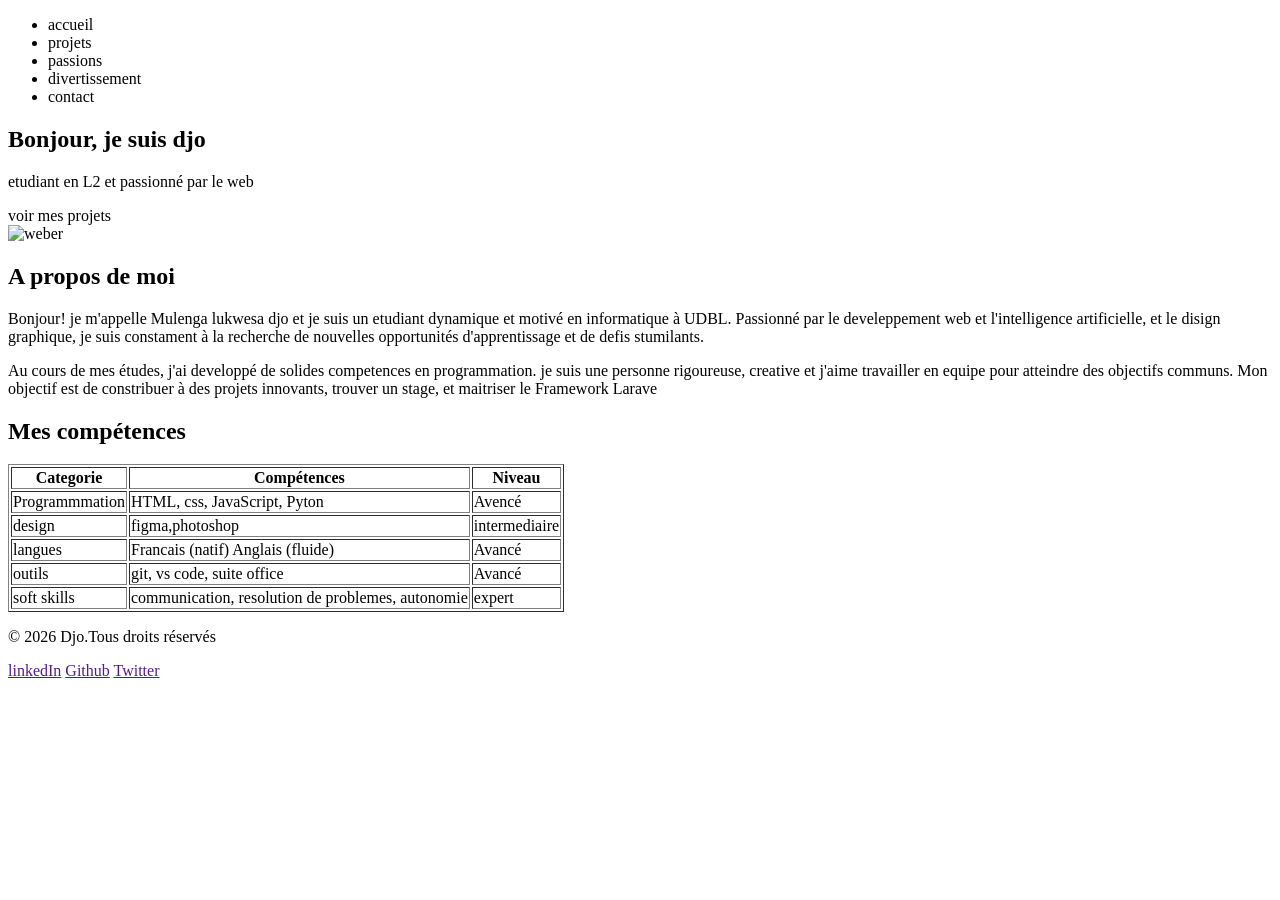
==== index.html @ 81fa0209 "ajout de skill au portfolio" ====
<!DOCTYPE html>
<html lang="en">
<head>
    <meta charset="UTF-8">
    <meta name="viewport" content="width=device-width, initial-scale=1.0">
    <title>mon portfolio</title>
</head>
<body>
    <header>
        <div>
            <a href="mon portfolio"></a>
        </div>
        <nav>
            <ul>
                <li><a href=""></a>accueil</li>
                <li><a href=""></a>projets</li>
                <li><a href=""></a>passions</li>
                <li><a href=""></a>divertissement</li>
                <li><a href=""></a>contact</li>
            </ul>
        </nav>
    </header>

    <main>
        <section>
            <div>
                <h1>Bonjour, je suis djo</h1>
                <p>etudiant en L2 et passionné par le web</p>
                <a href=""></a>voir mes projets</a>
            </div>
            <div>
                <img src="image/weber.jpg" alt="weber" width="300">
            </div>
        </section>
        <section>
            <div>
                <h2>A propos de moi</h2>
                <p>Bonjour! je m'appelle Mulenga lukwesa djo et je suis un etudiant dynamique et motivé en informatique à UDBL. Passionné par le develeppement web et l'intelligence artificielle, et le disign graphique, je suis constament à la recherche de nouvelles opportunités d'apprentissage et de defis stumilants.</p>
                <p>Au cours de mes études, j'ai developpé de solides competences en programmation. je suis une personne rigoureuse, creative et j'aime travailler en equipe pour atteindre des objectifs communs. Mon objectif est de constribuer à des projets innovants, trouver un stage, et maitriser le Framework Larave</p>
            </div>
        </section>
        <section>
            <h2>Mes compétences</h2>
        </section><table border="1">
            <tr>
                <th>Categorie</th>
                <th>Compétences</th>
                <th>Niveau</th>
            </tr>

            <tr>
            <td>Programmmation</td>
            <td>HTML, css, JavaScript, Pyton</td>
            <td>Avencé</td>
            </tr>

            <tr>
                <td>design</td>
                <td>figma,photoshop</td>
                <td>intermediaire</td>
            </tr>

            <tr>
                <td>langues</td>
                <td>Francais (natif) Anglais (fluide)</td>
                <td>Avancé</td>
            </tr>

            <tr>
                <td>outils</td>
                <td>git, vs code, suite office</td>
                <td>Avancé</td>

            </tr>

            <tr>
                <td>soft skills</td>
                <td>communication, resolution de problemes, autonomie</td>
                <td>expert</td>
            </tr>
        
        </table>
    </section>
</main>
</footer>

<P>© 2026 Djo.Tous droits réservés</P>
<p>
    <a href="">linkedIn</a>
    <a href="">Github</a>
    <a href="">Twitter</a>
</p>
    
</footer>
</body>
</html>
</main>
</footer></footer>
</body>
</html>
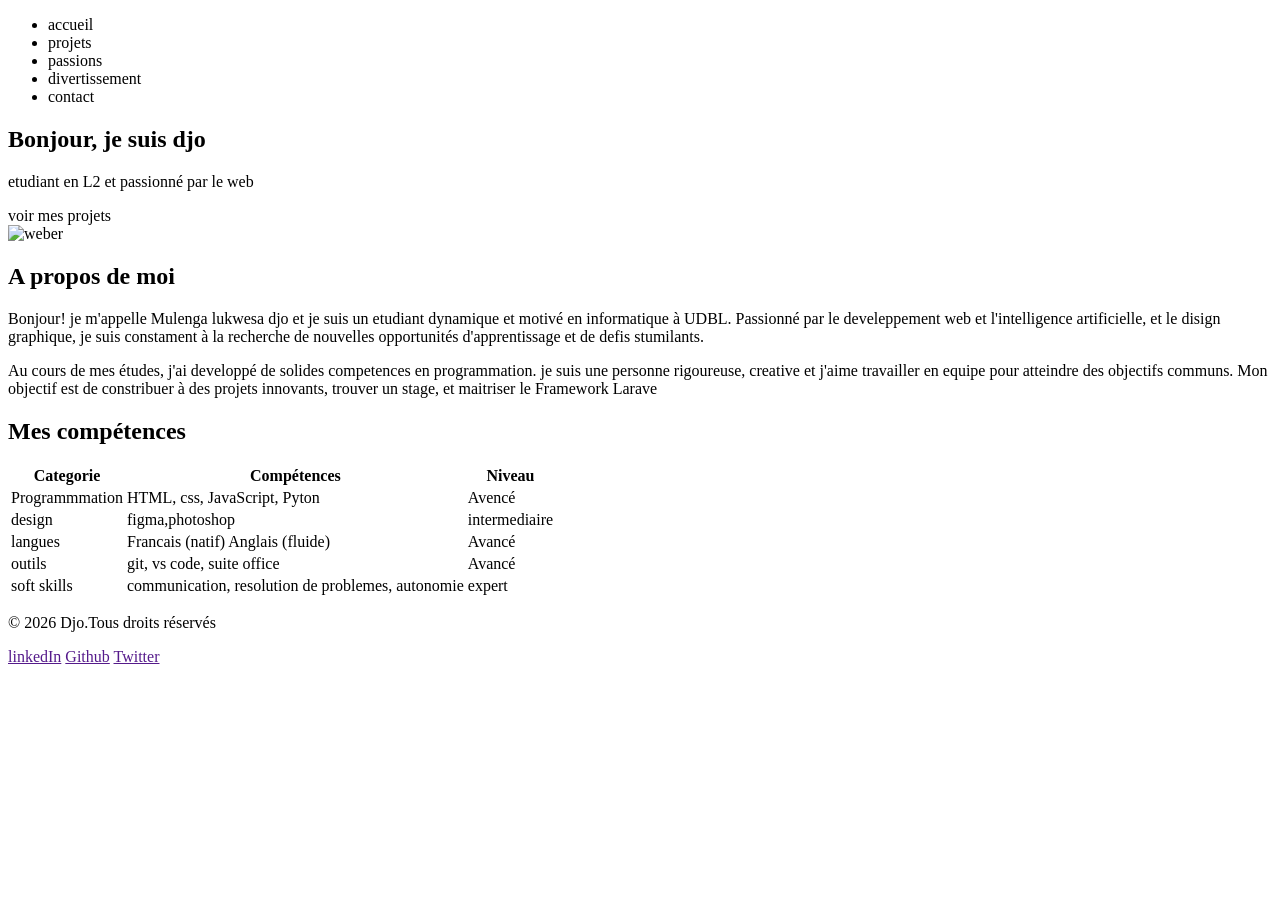
==== commit ecb08b64: "finir la maquette et initialiser le fichier de style css" ====
--- a/index.html
+++ b/index.html
@@ -4,6 +4,7 @@
     <meta charset="UTF-8">
     <meta name="viewport" content="width=device-width, initial-scale=1.0">
     <title>mon portfolio</title>
+    <link rel="stylesheet" href="css/style.css">
 </head>
 <body>
     <header>
@@ -41,7 +42,7 @@
         </section>
         <section>
             <h2>Mes compétences</h2>
-        </section><table border="1">
+        </section><table >
             <tr>
                 <th>Categorie</th>
                 <th>Compétences</th>
@@ -97,4 +98,4 @@
 </main>
 </footer></footer>
 </body>
-</html>+</html>  
--- a/css/style.css
+++ b/css/style.css
@@ -0,0 +1,11 @@
+: root {
+    --violet-doux:#6C63FF;
+    --violet-fonce:#534EDD;
+    --orange-vif:#FFA726;
+    --gris-tres-fonce:#666;
+    gris-tres-clair:#FBFBFB;
+    gris-clair:#EEE;
+}
+    h1{
+        color: var(--violet-foncer):
+    }
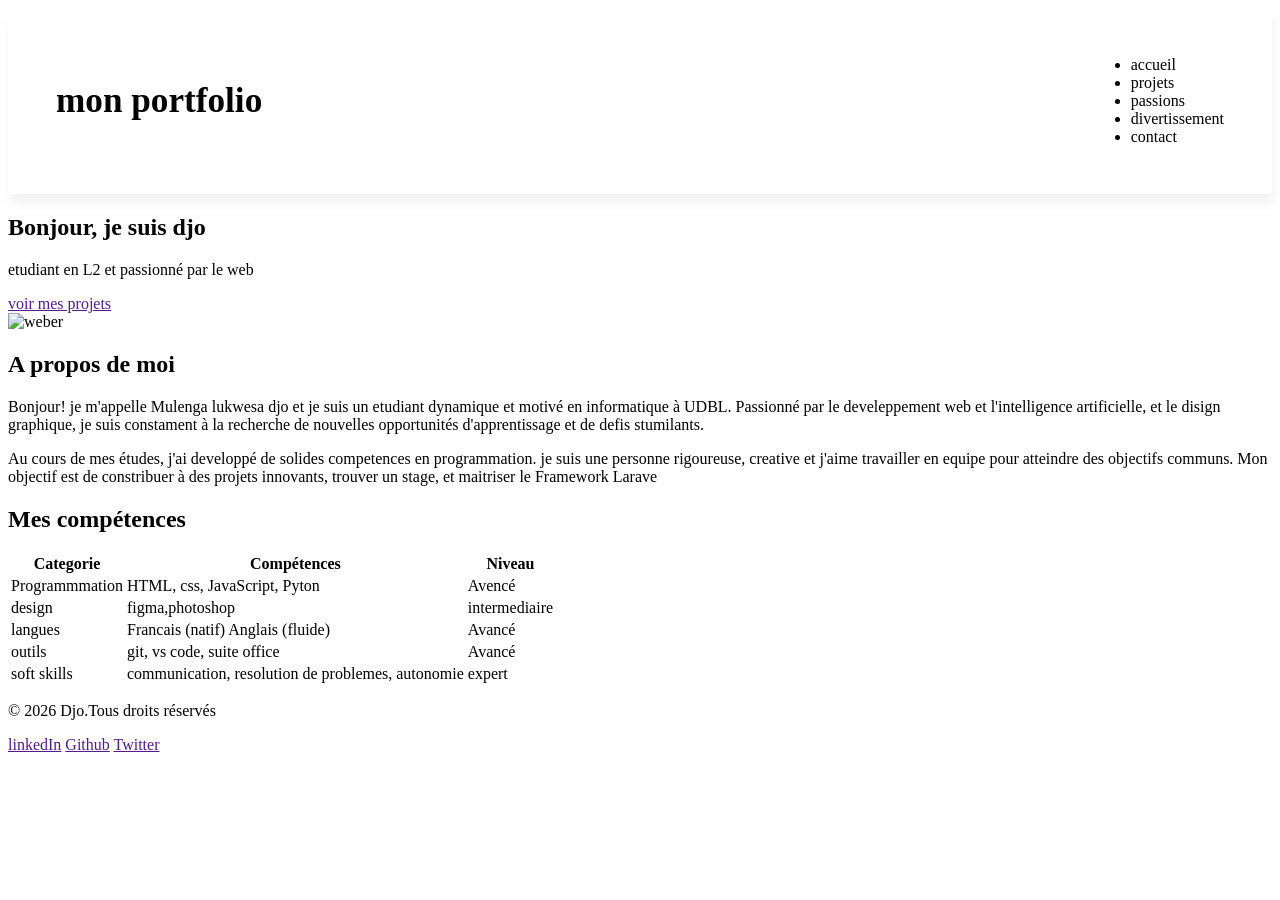
==== commit 8489d35f: "stylisation du header" ====
--- a/index.html
+++ b/index.html
@@ -9,7 +9,7 @@
 <body>
     <header>
         <div>
-            <a href="mon portfolio"></a>
+            <a href="">mon portfolio</a>
         </div>
         <nav>
             <ul>
@@ -27,7 +27,7 @@
             <div>
                 <h1>Bonjour, je suis djo</h1>
                 <p>etudiant en L2 et passionné par le web</p>
-                <a href=""></a>voir mes projets</a>
+                <a href="">voir mes projets</a>
             </div>
             <div>
                 <img src="image/weber.jpg" alt="weber" width="300">
--- a/css/style.css
+++ b/css/style.css
@@ -1,4 +1,5 @@
 : root {
+
     --violet-doux:#6C63FF;
     --violet-fonce:#534EDD;
     --orange-vif:#FFA726;
@@ -6,6 +7,34 @@
     gris-tres-clair:#FBFBFB;
     gris-clair:#EEE;
 }
-    h1{
-        color: var(--violet-foncer):
-    }+   {margin: 0;
+padding: 0;
+box-sizing: borde-box;
+}
+
+body{
+    background-color: var(--gris-tres-clair);
+font-family: <link rel="preconnect" href="https://fonts.googleapis.com">
+<link rel="preconnect" href="https://fonts.gstatic.com" crossorigin>
+<link href="https://fonts.googleapis.com/css2?family=Roboto:ital,wght@0,100..900;1,100..900&display=swap" rel="stylesheet">
+line-heing: 1.6;
+} 
+
+header{
+    background-color: white;
+    box-shadow: 2px 10px 10px rgba(0, 0, 0, 0.05);
+    position: sticky;
+    top: 0;
+    z-index: 100;
+    display: flex;
+    justify-content: space-between;
+    align-items: center;
+    padding: 2rem 3rem;
+}
+
+header div  a {
+    text-decoration: none;
+    font-size: 2.2rem;
+    font-weight: bold;
+    color: var(--violet-doux);
+}
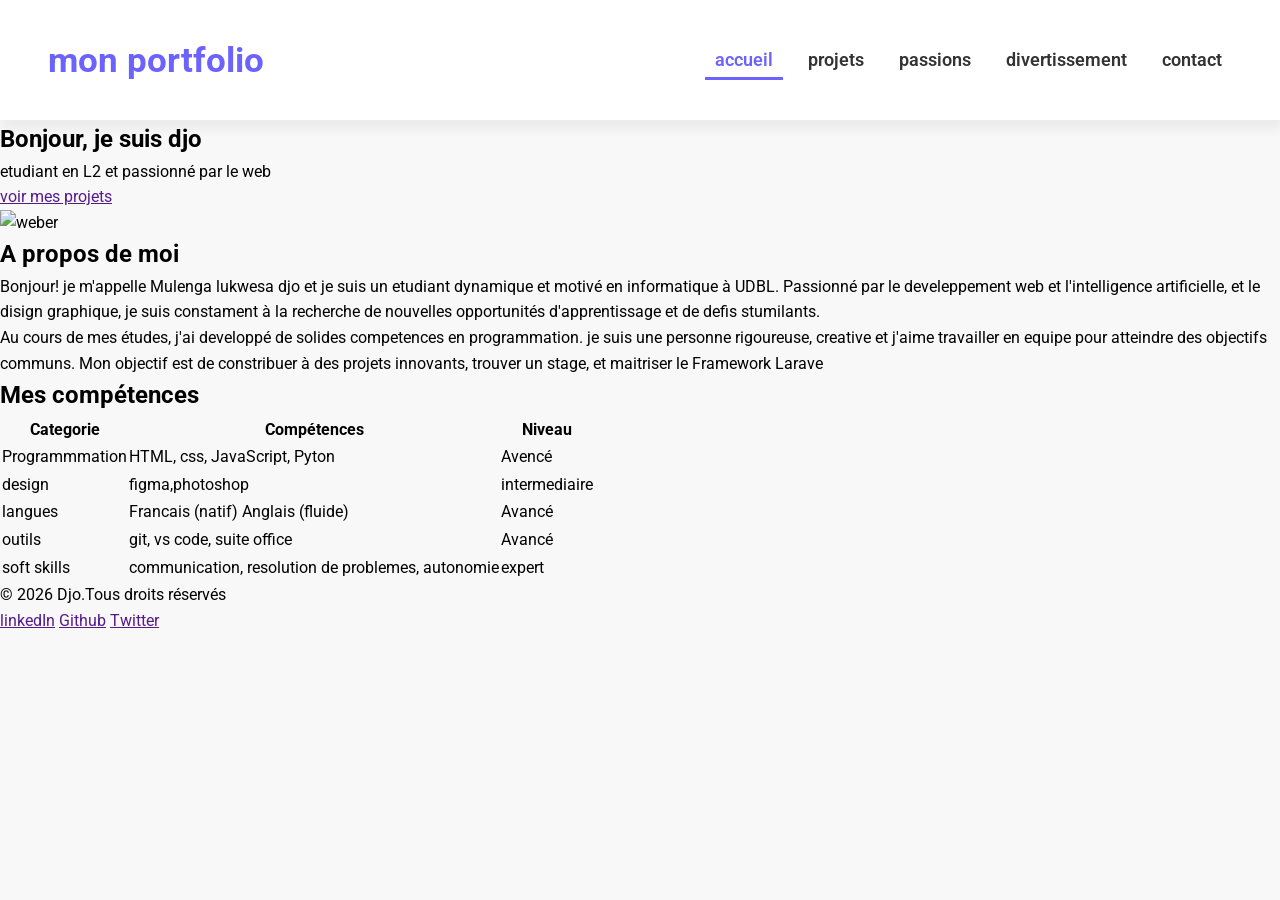
==== commit 516931bf: "stylisation du menu et creation des autres pages" ====
--- a/index.html
+++ b/index.html
@@ -5,6 +5,9 @@
     <meta name="viewport" content="width=device-width, initial-scale=1.0">
     <title>mon portfolio</title>
     <link rel="stylesheet" href="css/style.css">
+    <link rel="preconnect" href="https://fonts.googleapis.com">
+    <link rel="preconnect" href="https://fonts.gstatic.com" crossorigin>
+    <link href="https://fonts.googleapis.com/css2?family=Roboto:ital,wght@0,100..900;1,100..900&display=swap" rel="stylesheet">
 </head>
 <body>
     <header>
@@ -13,15 +16,14 @@
         </div>
         <nav>
             <ul>
-                <li><a href=""></a>accueil</li>
-                <li><a href=""></a>projets</li>
-                <li><a href=""></a>passions</li>
-                <li><a href=""></a>divertissement</li>
-                <li><a href=""></a>contact</li>
+                <li><a href="index.html" class="active">accueil</a></li>
+                <li><a href="projet.html">projets</a></li>
+                <li><a href="passions.html">passions</a></li>
+                <li><a href="divertissement.html">divertissement</a></li>
+                <li><a href="contact.ht">contact</a></li>
             </ul>
         </nav>
     </header>
-
     <main>
         <section>
             <div>
--- a/css/style.css
+++ b/css/style.css
@@ -1,24 +1,23 @@
-: root {
-
-    --violet-doux:#6C63FF;
-    --violet-fonce:#534EDD;
-    --orange-vif:#FFA726;
-    --gris-tres-fonce:#666;
-    gris-tres-clair:#FBFBFB;
-    gris-clair:#EEE;
+:root{
+    --violet-doux: #6C63FF;
+    --viiolet-fonce: #534EDD;
+    --orange-vif: #FFA726;
+    --gris-tres-fonce: #333;
+    --gris-fonce: #666;
+    --gris-tres-claire: #f8f8f8;
+    --gris-clair: #EEE;
 }
-   {margin: 0;
-padding: 0;
-box-sizing: borde-box;
+*{
+    margin: 0;
+    padding: 0;
+    box-sizing: border-box;
 }
 
 body{
-    background-color: var(--gris-tres-clair);
-font-family: <link rel="preconnect" href="https://fonts.googleapis.com">
-<link rel="preconnect" href="https://fonts.gstatic.com" crossorigin>
-<link href="https://fonts.googleapis.com/css2?family=Roboto:ital,wght@0,100..900;1,100..900&display=swap" rel="stylesheet">
-line-heing: 1.6;
-} 
+    background-color: var(--gris-tres-claire);
+    font-family: 'Roboto';
+    line-height: 1.6;
+}
 
 header{
     background-color: white;
@@ -32,9 +31,53 @@
     padding: 2rem 3rem;
 }
 
-header div  a {
+header div a {
     text-decoration: none;
     font-size: 2.2rem;
-    font-weight: bold;
+    font-weight: bolder;
     color: var(--violet-doux);
 }
+
+ul li {
+    list-style: none;
+    margin-left: 15px;
+}
+
+ul {
+    display: flex;
+}
+ul li a {
+    text-decoration: none;
+    color: var(--gris-tres-fonce);
+    font-weight: 600;
+    font-size: 1.1rem;
+    position: relative;
+    padding: 10px;
+}
+
+ul li a:hover{
+    color: var(--violet-doux);
+}
+
+ul li a::after{
+    content: '';
+    position: absolute;
+    left: 0;
+    bottom: 0;
+    height: 3px;
+    width: 0;
+    background-color: var(--violet-doux);
+    transition: width 0.3s ease;
+}
+
+ul li a:hover::after{
+    width: 100%;
+}
+
+a.active {
+    color: var(--violet-doux);
+}
+
+a.active::after{
+    width: 100%;
+}
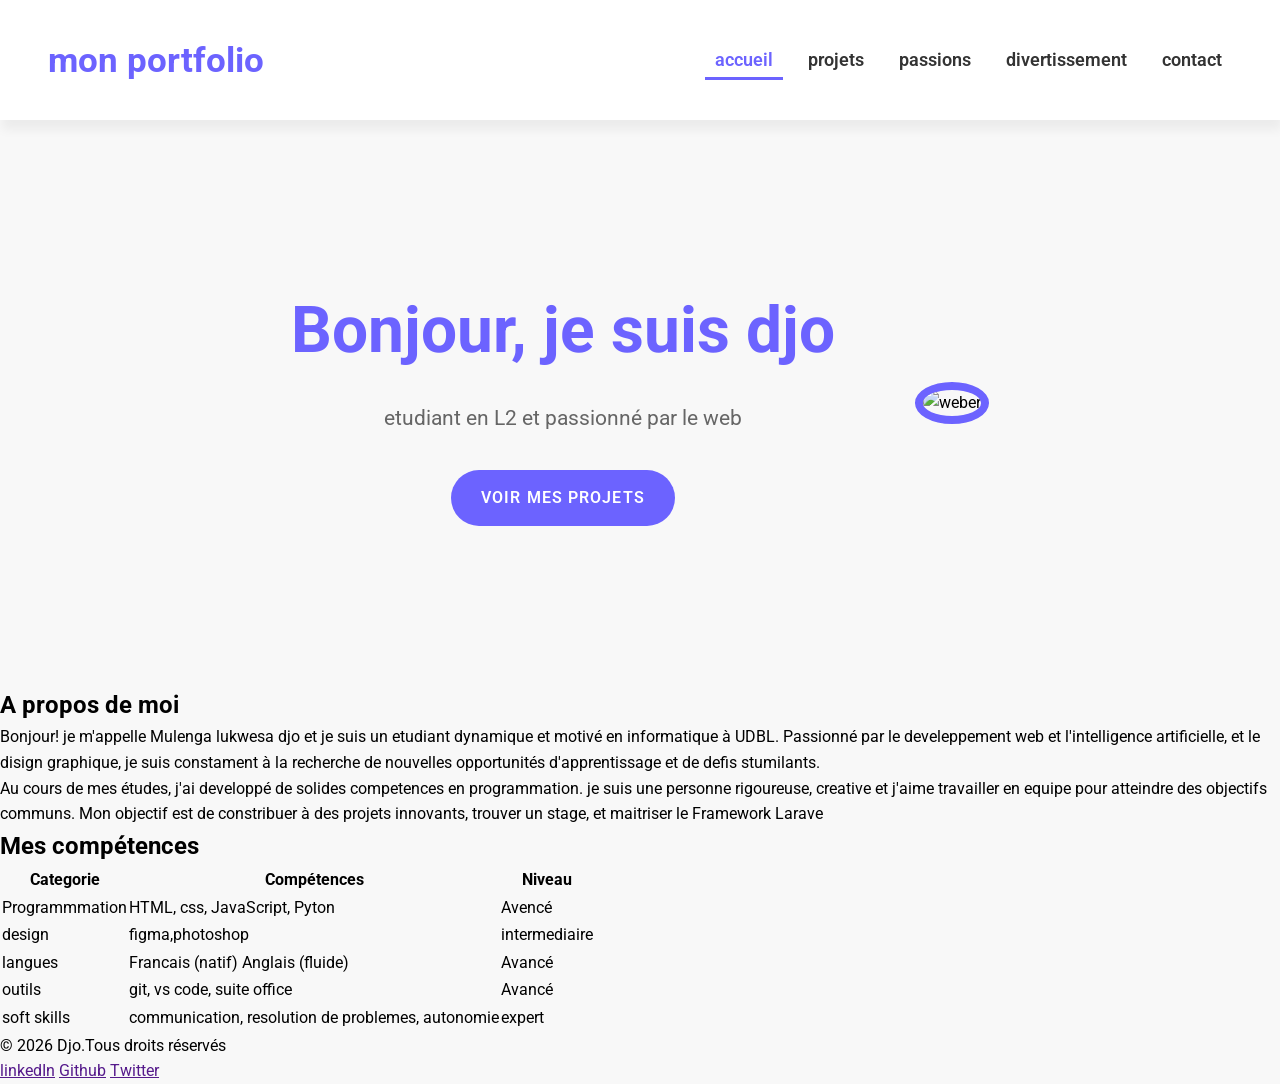
==== commit 1c8ff147: "stylisation de la section hero" ====
--- a/index.html
+++ b/index.html
@@ -25,11 +25,11 @@
         </nav>
     </header>
     <main>
-        <section>
+        <section class="hero">
             <div>
                 <h1>Bonjour, je suis djo</h1>
                 <p>etudiant en L2 et passionné par le web</p>
-                <a href="">voir mes projets</a>
+                <a href="projets.html">voir mes projets</a>
             </div>
             <div>
                 <img src="image/weber.jpg" alt="weber" width="300">
--- a/css/style.css
+++ b/css/style.css
@@ -80,4 +80,55 @@
 
 a.active::after{
     width: 100%;
-}+}
+
+.hero {
+    display: flex;
+    justify-content: center;
+    align-items: center;
+    gap: 5rem;
+    text-align: center;
+    margin: 10rem 2rem;
+}
+
+.hero img{
+    width: 300px;
+    height: 300px;
+    object-fit:cover;
+    border-radius: 50%;
+    border: 8px solid var(--violet-doux);
+}  
+
+.hero h1 {
+    color: var(--violet-doux);
+    font-size: 4rem;
+    font-weight: 700;
+    margin-bottom: 1.2rem;
+}
+
+.hero p {
+    color: var(--gris-fonce);
+    font-size: 1.3rem;
+    margin-bottom: 1.2rem;
+
+}
+
+.hero a {
+    text-decoration: none;
+    display: inline-block;
+    background-color: var(--violet-doux);
+    color: white;
+    padding: 15px 30px;
+    border-radius: 50px;
+    text-transform: uppercase;
+    letter-spacing: 1.1px;
+    font-weight: 600; 
+    margin-top: 1rem;
+    transition: background-color 0.3s ease, transform 0.2s ease;
+}
+
+.hero a:hover {
+    background-color: var(--violet-fonce);
+    transform: translatey(-3px);
+}
+
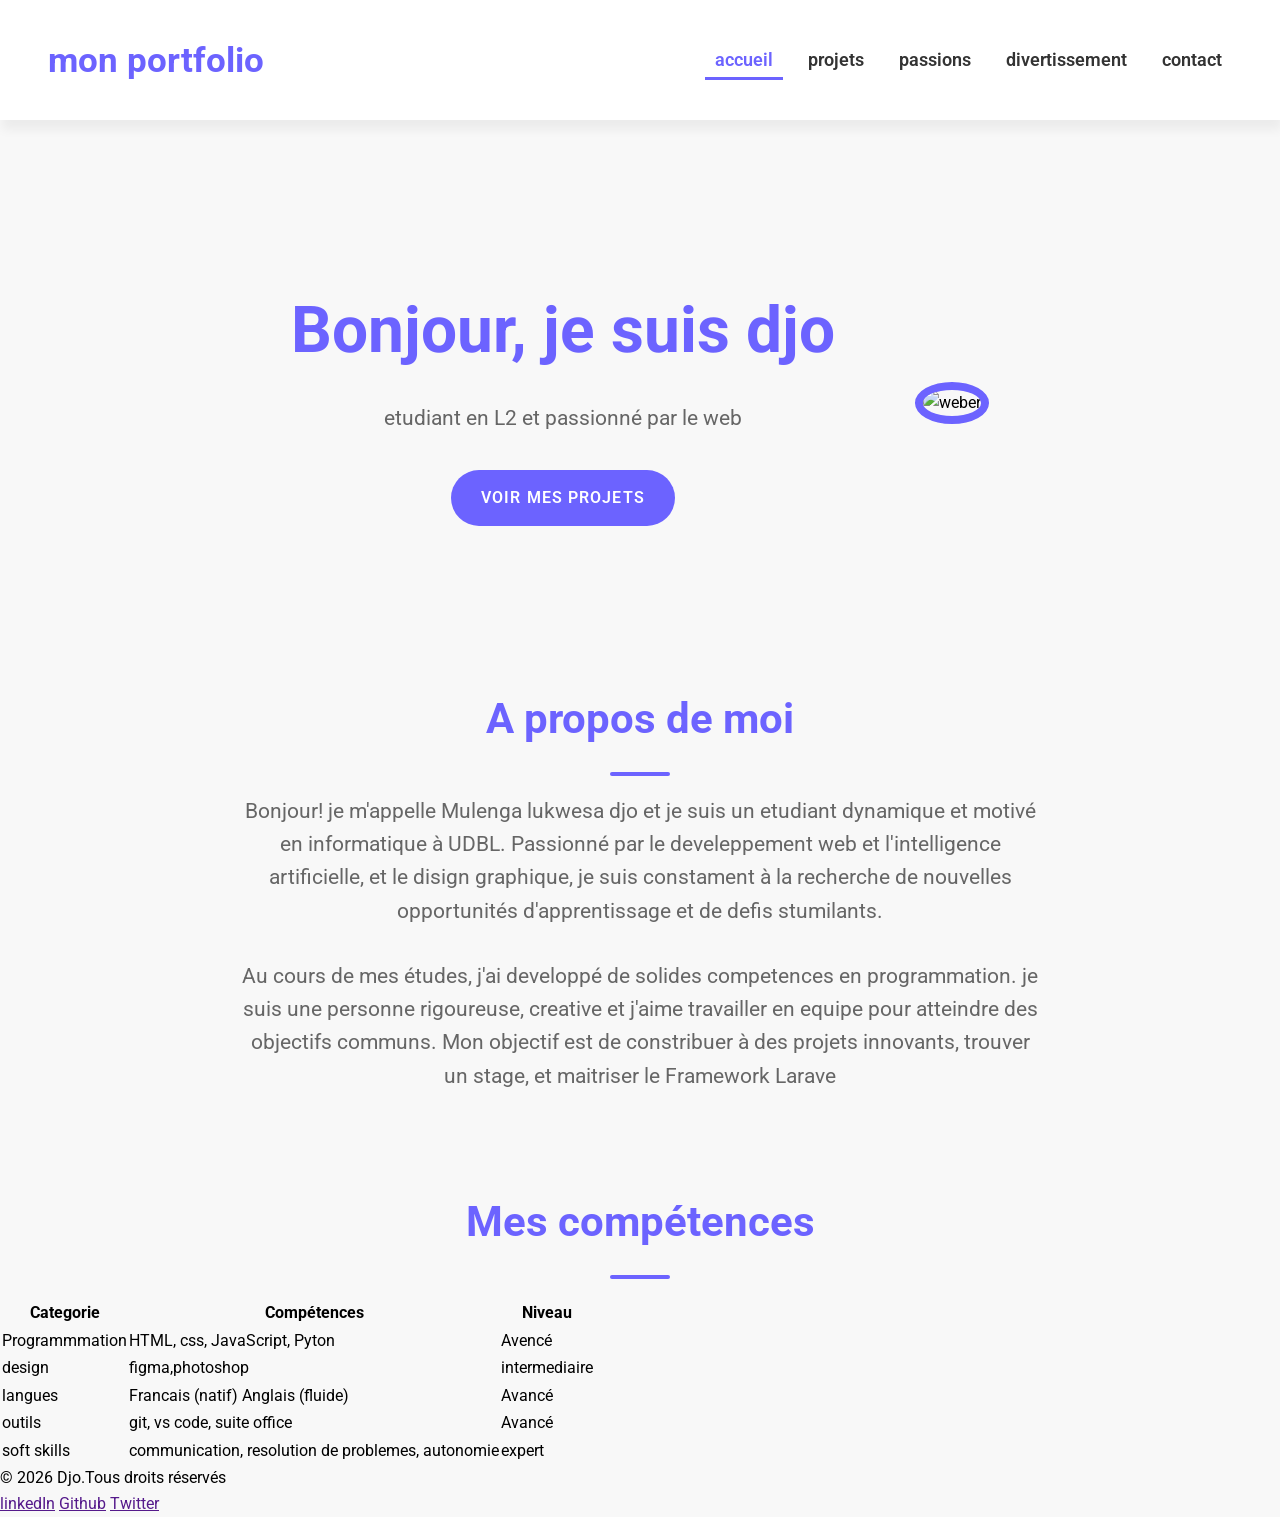
==== commit 18aa9ed0: "stylisation de la section a" ====
--- a/index.html
+++ b/index.html
@@ -35,14 +35,14 @@
                 <img src="image/weber.jpg" alt="weber" width="300">
             </div>
         </section>
-        <section>
+        <section class="apropos">
             <div>
                 <h2>A propos de moi</h2>
                 <p>Bonjour! je m'appelle Mulenga lukwesa djo et je suis un etudiant dynamique et motivé en informatique à UDBL. Passionné par le develeppement web et l'intelligence artificielle, et le disign graphique, je suis constament à la recherche de nouvelles opportunités d'apprentissage et de defis stumilants.</p>
                 <p>Au cours de mes études, j'ai developpé de solides competences en programmation. je suis une personne rigoureuse, creative et j'aime travailler en equipe pour atteindre des objectifs communs. Mon objectif est de constribuer à des projets innovants, trouver un stage, et maitriser le Framework Larave</p>
             </div>
         </section>
-        <section>
+        <section class="competences">
             <h2>Mes compétences</h2>
         </section><table >
             <tr>
--- a/css/style.css
+++ b/css/style.css
@@ -130,5 +130,37 @@
 .hero a:hover {
     background-color: var(--violet-fonce);
     transform: translatey(-3px);
+} 
+
+.apropos {
+   width: 800px; 
+   margin: 6rem auto;
+   text-align: center;
 }
 
+section h2 {
+    color: var(--violet-doux);
+    font-size: 2.6rem;
+    font-weight: 700;
+    position: relative;
+    text-align: center;
+}
+
+section h2::after {
+    content: '';
+    display: block;
+    width: 60px;
+    height: 4px;
+    background-color: var(--violet-doux);
+    margin: 1.2rem auto;
+    border-radius: 2px;
+}
+
+.apropos p {
+    margin-bottom: 2rem;
+    color: var(--gris-fonce);
+    font-size: 1.3rem;
+
+
+} 
+
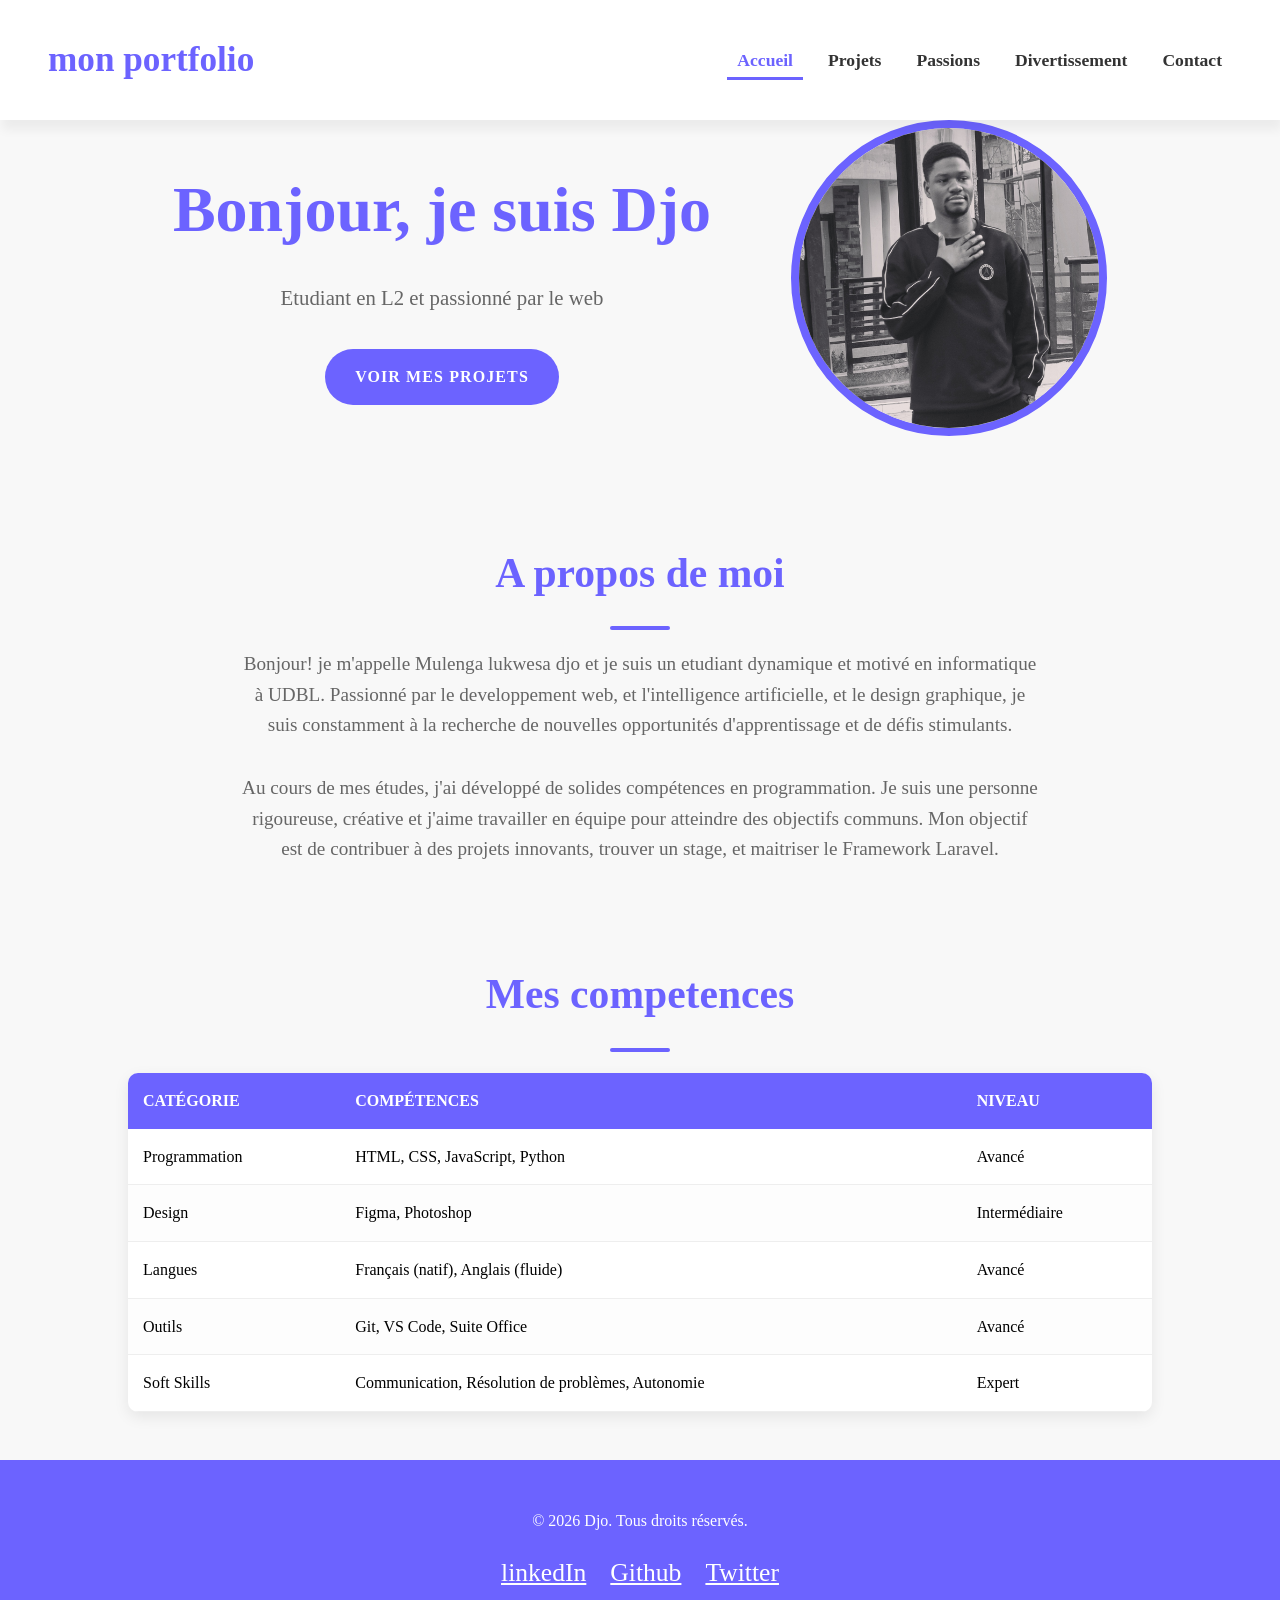
==== commit 57b8ed6a: "stylisation de la section mes compétences et du footer" ====
--- a/index.html
+++ b/index.html
@@ -5,9 +5,6 @@
     <meta name="viewport" content="width=device-width, initial-scale=1.0">
     <title>mon portfolio</title>
     <link rel="stylesheet" href="css/style.css">
-    <link rel="preconnect" href="https://fonts.googleapis.com">
-    <link rel="preconnect" href="https://fonts.gstatic.com" crossorigin>
-    <link href="https://fonts.googleapis.com/css2?family=Roboto:ital,wght@0,100..900;1,100..900&display=swap" rel="stylesheet">
 </head>
 <body>
     <header>
@@ -16,88 +13,86 @@
         </div>
         <nav>
             <ul>
-                <li><a href="index.html" class="active">accueil</a></li>
-                <li><a href="projet.html">projets</a></li>
-                <li><a href="passions.html">passions</a></li>
-                <li><a href="divertissement.html">divertissement</a></li>
-                <li><a href="contact.ht">contact</a></li>
+                <li><a href="index.html" class="active">Accueil</a></li>
+                <li><a href="projets.html">Projets</a></li>
+                <li><a href="passions.html">Passions</a></li>
+                <li><a href="divertissement.html">Divertissement</a></li>
+                <li><a href="contact.html">Contact</a></li>
             </ul>
         </nav>
     </header>
+
     <main>
         <section class="hero">
             <div>
-                <h1>Bonjour, je suis djo</h1>
-                <p>etudiant en L2 et passionné par le web</p>
+                <h1>Bonjour, je suis Djo</h1>
+                <p>Etudiant en L2 et passionné par le web</p>
                 <a href="projets.html">voir mes projets</a>
             </div>
             <div>
-                <img src="image/weber.jpg" alt="weber" width="300">
+                <img src="image/weber 2.jpg"weber 2" width="300">
             </div>
         </section>
         <section class="apropos">
             <div>
                 <h2>A propos de moi</h2>
-                <p>Bonjour! je m'appelle Mulenga lukwesa djo et je suis un etudiant dynamique et motivé en informatique à UDBL. Passionné par le develeppement web et l'intelligence artificielle, et le disign graphique, je suis constament à la recherche de nouvelles opportunités d'apprentissage et de defis stumilants.</p>
-                <p>Au cours de mes études, j'ai developpé de solides competences en programmation. je suis une personne rigoureuse, creative et j'aime travailler en equipe pour atteindre des objectifs communs. Mon objectif est de constribuer à des projets innovants, trouver un stage, et maitriser le Framework Larave</p>
+                <p>Bonjour! je m'appelle Mulenga lukwesa djo et je suis un etudiant dynamique et motivé en informatique à UDBL. Passionné par le developpement web, et l'intelligence artificielle, et le design graphique, je suis constamment à la recherche de nouvelles opportunités d'apprentissage et de défis stimulants.</p>
+                <p>Au cours de mes études, j'ai développé de solides compétences en programmation. Je suis une personne rigoureuse, créative et j'aime travailler en équipe pour atteindre des objectifs communs. Mon objectif est de contribuer à des projets innovants, trouver un stage, et maitriser le Framework Laravel.</p>
+
             </div>
         </section>
         <section class="competences">
-            <h2>Mes compétences</h2>
-        </section><table >
+            <h2>Mes competences</h2>
+        <table>
+        <thead>
             <tr>
-                <th>Categorie</th>
+                <th>Catégorie</th>
                 <th>Compétences</th>
                 <th>Niveau</th>
             </tr>
+        </thead>
+        <tbody>
+            <tr>
+        <td>Programmation</td>
+        <td>HTML, CSS, JavaScript, Python</td>
+        <td>Avancé</td>
+        </tr>
 
-            <tr>
-            <td>Programmmation</td>
-            <td>HTML, css, JavaScript, Pyton</td>
-            <td>Avencé</td>
-            </tr>
+        <tr>
+        <td>Design</td>
+        <td>Figma, Photoshop</td>
+        <td>Intermédiaire</td>
+        </tr>
 
-            <tr>
-                <td>design</td>
-                <td>figma,photoshop</td>
-                <td>intermediaire</td>
-            </tr>
+        <tr>
+        <td>Langues</td>
+        <td>Français (natif), Anglais (fluide)</td>
+        <td>Avancé</td>
+        </tr>
 
-            <tr>
-                <td>langues</td>
-                <td>Francais (natif) Anglais (fluide)</td>
-                <td>Avancé</td>
-            </tr>
+        <tr>
+        <td>Outils</td>
+        <td>Git, VS Code, Suite Office</td>
+        <td>Avancé</td>
+        </tr>
 
-            <tr>
-                <td>outils</td>
-                <td>git, vs code, suite office</td>
-                <td>Avancé</td>
-
-            </tr>
-
-            <tr>
-                <td>soft skills</td>
-                <td>communication, resolution de problemes, autonomie</td>
-                <td>expert</td>
-            </tr>
-        
+        <tr>
+        <td>Soft Skills</td>
+        <td>Communication, Résolution de problèmes, Autonomie</td>
+        <td>Expert</td>
+        </tr>
+        </tbody>
         </table>
     </section>
 </main>
-</footer>
+<footer>
 
-<P>© 2026 Djo.Tous droits réservés</P>
+<p>© 2026 Djo. Tous droits réservés.</p>
 <p>
     <a href="">linkedIn</a>
     <a href="">Github</a>
     <a href="">Twitter</a>
 </p>
-    
 </footer>
 </body>
-</html>
-</main>
-</footer></footer>
-</body>
-</html>  +</html>
--- a/css/style.css
+++ b/css/style.css
@@ -1,20 +1,20 @@
 :root{
     --violet-doux: #6C63FF;
-    --viiolet-fonce: #534EDD;
+    --violet-fonce: #534EDD;
     --orange-vif: #FFA726;
     --gris-tres-fonce: #333;
     --gris-fonce: #666;
-    --gris-tres-claire: #f8f8f8;
+    --gris-tres-clair: #F8F8F8;
     --gris-clair: #EEE;
 }
 *{
     margin: 0;
     padding: 0;
-    box-sizing: border-box;
-}
-
-body{
-    background-color: var(--gris-tres-claire);
+    box-sizing: borde-box;
+}
+
+body {
+    background-color: var(--gris-tres-clair);
     font-family: 'Roboto';
     line-height: 1.6;
 }
@@ -34,7 +34,7 @@
 header div a {
     text-decoration: none;
     font-size: 2.2rem;
-    font-weight: bolder;
+    font-weight: bold;
     color: var(--violet-doux);
 }
 
@@ -49,7 +49,7 @@
 ul li a {
     text-decoration: none;
     color: var(--gris-tres-fonce);
-    font-weight: 600;
+    font-weight:600;
     font-size: 1.1rem;
     position: relative;
     padding: 10px;
@@ -81,36 +81,31 @@
 a.active::after{
     width: 100%;
 }
-
-.hero {
+section.hero {
     display: flex;
     justify-content: center;
     align-items: center;
     gap: 5rem;
     text-align: center;
-    margin: 10rem 2rem;
-}
-
-.hero img{
-    width: 300px;
+}
+.hero img {
+    width: 300PX;
     height: 300px;
-    object-fit:cover;
+    object-fit: cover;
     border-radius: 50%;
     border: 8px solid var(--violet-doux);
-}  
-
-.hero h1 {
+}
+
+.hero h1{
     color: var(--violet-doux);
     font-size: 4rem;
     font-weight: 700;
     margin-bottom: 1.2rem;
 }
-
-.hero p {
+*.hero p {
     color: var(--gris-fonce);
     font-size: 1.3rem;
     margin-bottom: 1.2rem;
-
 }
 
 .hero a {
@@ -122,31 +117,29 @@
     border-radius: 50px;
     text-transform: uppercase;
     letter-spacing: 1.1px;
-    font-weight: 600; 
+    font-weight: 600;
     margin-top: 1rem;
-    transition: background-color 0.3s ease, transform 0.2s ease;
+    transition: backroud-color 0.3s ease, transform 0.2s ease;
 }
 
 .hero a:hover {
     background-color: var(--violet-fonce);
     transform: translatey(-3px);
-} 
-
+}
 .apropos {
-   width: 800px; 
-   margin: 6rem auto;
-   text-align: center;
-}
-
+    width: 800px;
+    margin: 6rem auto;
+    text-align: center;
+}
 section h2 {
-    color: var(--violet-doux);
-    font-size: 2.6rem;
-    font-weight: 700;
-    position: relative;
-    text-align: center;
-}
-
-section h2::after {
+     color: var(--violet-doux);
+     font-size: 2.6rem;
+     font-weight: 700;
+     position: relative;
+     text-align: center;
+}
+
+.apropos h2::after {
     content: '';
     display: block;
     width: 60px;
@@ -159,8 +152,87 @@
 .apropos p {
     margin-bottom: 2rem;
     color: var(--gris-fonce);
-    font-size: 1.3rem;
-
-
-} 
-
+    font-size: 1.2rem;
+}
+section H2 {
+     color: var(--violet-doux);
+     font-size: 2.6rem;
+     font-weight: 700;
+     position: relative;
+     text-align: center;
+}
+
+section H2::after {
+    content: '';
+    display: block;
+    width: 60px;
+    height: 4px;
+    background-color: var(--violet-doux);
+    margin: 1.3rem auto;
+    border-radius: 2px;
+}
+
+.competences table {
+    width: 80%;
+    margin: 0 auto;
+    border-collapse: collapse;
+    background-color: #FFF;
+    box-shadow: 0 5px 15px rgba(0, 0, 0, 0.08);
+    border-radius: 10px;
+    overflow: hidden;   
+}
+
+.competences table th, .competences table td {
+    padding: 15px;
+}
+
+.competences table thead {
+    background-color: var(--violet-doux);
+    color: #FFF;
+    text-transform: uppercase;
+}
+
+.competences table tbody td {
+    border-bottom: 1px solid var(--gris-clair);
+}
+
+.competences table tbody tr:nth-child(even) {
+    background-color: #FDFDFD;
+}
+
+.competences table tbody tr {
+    transition: background-color 0.3s ease;
+}
+
+.competences table tbody tr:hover {
+    background-color: #F0F0F0;
+}
+
+.competences table thead th {
+    text-align: left;
+}
+
+footer {
+    margin-top: 3rem;
+    padding: 3rem 0;
+    background-color: var(--violet-doux);
+    text-align: center;  
+}
+
+footer p {
+    color: white;
+    margin-bottom: 1.2rem;
+}
+
+footer a {
+    display: inline-block;
+    font-size: 1.6rem;
+    color: white;
+    margin: 0 10px;
+    transition: color 0.3s ease, transform 0.2s ease;
+}
+
+footer a:hover {
+    color: var(--orange-vif);
+    transform: translateY(-3px);
+}
